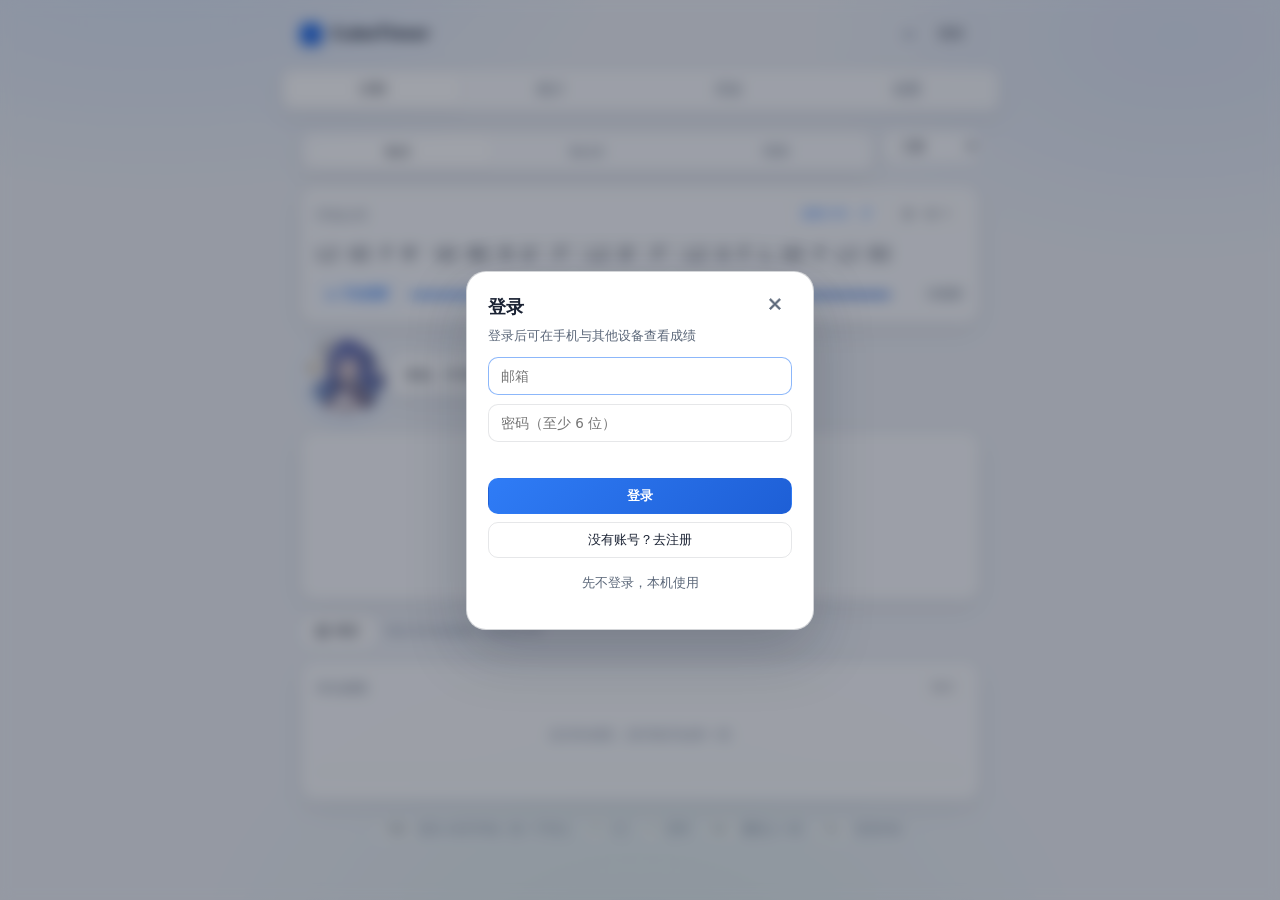
==== timer/index.html @ f7cc79d3 "Initial release of Cube Toolkit" ====
<!DOCTYPE html>
<html lang="zh-CN">
<head>
<meta charset="utf-8">
<meta name="viewport" content="width=device-width,initial-scale=1,viewport-fit=cover">
<meta name="theme-color" content="#f4f6fa">
<meta name="apple-mobile-web-app-capable" content="yes">
<meta name="apple-mobile-web-app-status-bar-style" content="default">
<title>CubeTimer · 魔方计时</title>
<link rel="manifest" href="manifest.json">
<link rel="stylesheet" href="style.css">
</head>
<body>

<div class="glow"></div>

<header class="topbar">
  <div class="brand">
    <span class="logo"></span>
    <span>CubeTimer</span>
  </div>
  <div class="top-actions">
    <span id="sync-dot" class="sync-dot" title="同步状态"></span>
    <button id="btn-auth" class="btn ghost">登录</button>
  </div>
</header>

<nav class="tabs" id="tabs">
  <button class="tab on" data-view="timer">计时</button>
  <button class="tab" data-view="stats">统计</button>
  <button class="tab" data-view="history">历史</button>
  <button class="tab" data-view="settings">设置</button>
</nav>

<!-- ============ 计时 ============ -->
<section class="view on" id="view-timer">

  <div class="mode-row">
    <div class="segmented" id="mode">
      <button class="on" data-mode="bo5">Bo5</button>
      <button data-mode="bo10">Bo10</button>
      <button data-mode="free">自由</button>
    </div>
    <div class="event-row">
      <select id="event" class="sel">
        <option value="3x3">三阶</option>
        <option value="2x2">二阶</option>
        <option value="4x4">四阶</option>
        <option value="OH">单手三阶</option>
      </select>
    </div>
  </div>

  <div class="card scramble-card">
    <div class="card-head">
      <span class="label">打乱公式</span>
      <span style="display:flex;gap:7px">
        <button id="btn-inspect" class="mini" title="观察计时开关">观察计时：开</button>
        <button id="btn-new-scramble" class="mini" title="换一条">换一条 ↻</button>
      </span>
    </div>
    <div id="scramble" class="scramble">—</div>
    <div class="inspect">
      <button id="btn-begin" class="mini begin" title="开始 15 秒观察倒计时">▶ 开始观察</button>
      <div class="inspect-bar"><i id="inspect-fill"></i></div>
      <span id="inspect-text" class="inspect-text">待观察</span>
    </div>
  </div>

  <!-- 打招呼的看板娘：点击可换一句话 -->
  <div class="mascot-tip" id="mascot-tip" title="点我换一句">
    <img src="mascot-chibi.png" alt="看板娘">
    <div class="tip-bubble"><span id="tip-text">加油，今天的 PB 在等你！</span><i class="tip-tail"></i></div>
  </div>

  <div id="timer-box" class="timer-box">
    <div id="display" class="display">0.00</div>
    <div id="hint" class="hint">空格 / 点击开始</div>
  </div>

  <div id="lock-bar" class="lock-bar">
    <button id="btn-lock" class="btn lock">
      <span class="lock-ico"></span><span id="lock-text">锁定</span>
    </button>
    <span class="lock-tip">锁定后其他按键不会影响计时</span>
  </div>

  <div class="card">
    <div class="card-head">
      <span class="label">本次成绩</span>
      <span id="bo-tag" class="tag">Bo5</span>
    </div>
    <div id="solves" class="solves"></div>
    <div id="bo-result" class="bo-result"></div>
  </div>

  <div class="keyhint">
    <div><kbd>空格</kbd>按住→松开开始 · 按一下停止</div>
    <div><kbd>D</kbd>+2</div>
    <div><kbd>X</kbd>DNF</div>
    <div><kbd>Del</kbd>删除上一把</div>
    <div><kbd>Esc</kbd>结束本轮</div>
  </div>
</section>

<!-- ============ 统计 ============ -->
<section class="view" id="view-stats">
  <div class="cards">
    <div class="card stat-card">
      <div class="stat-label">最快</div>
      <div class="stat-val best" id="st-best">—</div>
    </div>
    <div class="card stat-card">
      <div class="stat-label">最慢</div>
      <div class="stat-val worst" id="st-worst">—</div>
    </div>
    <div class="card stat-card">
      <div class="stat-label">全部平均</div>
      <div class="stat-val" id="st-mean">—</div>
    </div>
    <div class="card stat-card">
      <div class="stat-label">去极值平均</div>
      <div class="stat-val" id="st-trim">—</div>
      <div class="stat-sub">去掉最快最慢</div>
    </div>
  </div>

  <div class="card">
    <div class="card-head">
      <span class="label">成绩趋势</span>
      <span style="display:flex;gap:6px;flex-wrap:wrap;justify-content:flex-end">
        <span class="mini-seg" id="chart-metric">
          <button class="on" data-k="mean">平均</button>
          <button data-k="best">最快</button>
          <button data-k="worst">最慢</button>
          <button data-k="count">次数</button>
        </span>
        <span class="mini-seg" id="chart-mode">
          <button class="on" data-m="day">按天</button>
          <button data-m="month">按月</button>
        </span>
      </span>
    </div>
    <canvas id="chart" class="chart"></canvas>
    <div id="trend-meta" class="desc" style="text-align:center;margin-top:6px"></div>
  </div>

  <!-- 指定日期查询 -->
  <div class="card">
    <div class="card-head">
      <span class="label">指定日期</span>
      <span style="display:flex;gap:6px;align-items:center">
        <button id="day-prev" class="mini" title="前一天">‹</button>
        <input id="day-pick" class="inp inp-date" type="date">
        <button id="day-next" class="mini" title="后一天">›</button>
      </span>
    </div>
    <div class="cards" style="margin:0 0 4px">
      <div class="card stat-card"><div class="stat-label">当天把数</div><div class="stat-val" id="d-count">—</div></div>
      <div class="card stat-card"><div class="stat-label">当天最快</div><div class="stat-val best" id="d-best">—</div></div>
      <div class="card stat-card"><div class="stat-label">当天平均</div><div class="stat-val" id="d-mean">—</div></div>
      <div class="card stat-card"><div class="stat-label">去极值平均</div><div class="stat-val" id="d-trim">—</div></div>
    </div>
    <div id="day-list" class="solve-list"></div>
  </div>

  <div class="card">
    <div class="card-head"><span class="label">按天统计</span></div>
    <div id="daily" class="daily"></div>
  </div>
</section>

<!-- ============ 历史 ============ -->
<section class="view" id="view-history">
  <div class="filter-row">
    <select id="filter-event" class="sel">
      <option value="">全部项目</option>
      <option value="3x3">三阶</option>
      <option value="2x2">二阶</option>
      <option value="4x4">四阶</option>
      <option value="OH">单手三阶</option>
    </select>
    <button id="btn-export" class="btn ghost">导出 CSV</button>
  </div>
  <div id="history" class="history"></div>

</section>

<!-- ============ 设置 ============ -->
<section class="view" id="view-settings">
  <div class="card">
    <div class="card-head"><span class="label">云端同步</span><span id="cfg-state" class="tag">未配置</span></div>
    <p class="desc">填写 Supabase 项目信息后即可多设备同步。未配置时数据保存在本机浏览器。</p>
    <p class="desc" style="margin-top:-4px">⚠️ 配置保存在<strong>当前浏览器</strong>且<strong>按网址隔离</strong>——请固定用同一网址访问（推荐桌面上的「启动计时器.bat」，永远走
      <code id="cfg-origin" style="user-select:all">http://127.0.0.1:8902</code>）。换了网址（如双击打开）需重新配置一次。</p>
    <p class="desc" style="margin-top:-4px">💡 想彻底免重复填写：把 URL 和 key 写进同目录的 <code>supabase-config.js</code>，任何网址打开都会自动读取。</p>
    <input id="cfg-url" class="inp" placeholder="Supabase 项目 URL：https://xxxx.supabase.co" autocomplete="off">
    <input id="cfg-key" class="inp" placeholder="Publishable key：sb_publishable_…（控制台 API Keys 复制）" autocomplete="off">
    <button id="btn-save-cfg" class="btn primary">保存配置</button>
    <div class="row" style="margin-top:14px;gap:8px">
      <button id="btn-sync-now" class="btn ghost">立即同步</button>
      <button id="btn-sync-all" class="btn ghost" title="把本机全部成绩重新上传一次">全量重新上传</button>
      <button id="btn-diag" class="btn ghost" title="检查本机能否连上云端">连接诊断</button>
      <button id="btn-restore-bk" class="btn ghost" title="从本机备份找回成绩">从本机备份恢复</button>
      <span id="sync-msg" class="desc" style="margin:0">上传本机成绩并拉取云端数据</span>
    </div>
  </div>

  <div class="card">
    <div class="card-head"><span class="label">计时偏好</span></div>
    <label class="row"><span>按住时长（松开即开始）</span>
      <select id="pref-start" class="sel sm">
        <option value="0">无（按住即就绪）</option>
        <option value="200">0.2 秒</option>
        <option value="500" selected>0.5 秒</option>
        <option value="1000">1 秒</option>
      </select>
    </label>
    <label class="row"><span>观察计时</span>
      <select id="pref-inspect" class="sel sm">
        <option value="1" selected>开启（WCA 15s）</option>
        <option value="0">关闭</option>
      </select>
    </label>
    <label class="row"><span>声音反馈</span>
      <select id="pref-sound" class="sel sm">
        <option value="1" selected>开启</option>
        <option value="0">关闭</option>
      </select>
    </label>
  </div>

  <div class="card danger-zone">
    <div class="card-head"><span class="label">数据</span></div>
    <p class="desc">清空本机所有成绩，账号云端数据不受影响。</p>
    <button id="btn-clear" class="btn danger">清空本机数据</button>
  </div>

  <p class="ver">CubeTimer v1.0 · 数据仅存于你的账号</p>

  <!-- 设置页装饰立绘 -->
  <div class="settings-mascot"><img src="mascot-full.jpg" alt="看板娘"></div>
</section>

<!-- ============ 登录弹窗 ============ -->
<div id="auth-modal" class="modal">
  <div class="modal-card">
    <div class="modal-head">
      <h2 id="auth-title">登录</h2>
      <button id="auth-close" class="icon-btn">✕</button>
    </div>
    <p id="auth-sub" class="desc">登录后可在手机与其他设备查看成绩</p>
    <input id="auth-email" class="inp" type="email" placeholder="邮箱" autocomplete="email">
    <input id="auth-pass" class="inp" type="password" placeholder="密码（至少 6 位）" autocomplete="current-password">
    <div id="auth-msg" class="msg"></div>
    <button id="auth-submit" class="btn primary block">登录</button>
    <button id="auth-switch" class="btn ghost block">没有账号？去注册</button>
    <button id="auth-skip" class="btn text block">先不登录，本机使用</button>
  </div>
</div>

<div id="pb-party" class="pb-party">
  <img id="pb-img" src="ds-chan.png" alt="">
  <div class="pb-bubble"><span id="pb-text">New PB!</span><span class="pb-thumb"></span></div>
</div>

<div id="toast" class="toast"></div>

<script src="supabase-config.js"></script>
<script src="scramble.js"></script>
<script src="store.js"></script>
<script src="app.js"></script>
</body>
</html>
---- timer/style.css ----
/* =========================================================
   CubeTimer · 浅色主题
   底色浅灰白，卡片纯白微投影；强调青蓝；
   最快=翠绿  最慢=玫红（高对比，便于快速识别）
   ========================================================= */

:root {
  --bg: #eef1f6;
  --bg-2: #e6eaf1;
  --panel: rgba(255, 255, 255, .72);
  --panel-2: rgba(255, 255, 255, .95);
  --line: rgba(15, 23, 42, .10);
  --line-2: rgba(15, 23, 42, .18);

  --fg: #1a2233;
  --dim: #5b6779;
  --dim-2: #8a94a6;

  --acc: #2f7cf6;
  --acc-2: #1e5fd6;
  --best: #16a34a;
  --worst: #e11d48;
  --warn: #d97706;
  --dnf: #94a3b8;

  --shadow: 0 1px 3px rgba(15, 23, 42, .06), 0 8px 24px rgba(15, 23, 42, .06);

  --r: 16px;
  --r-sm: 10px;
}

* { margin: 0; padding: 0; box-sizing: border-box; -webkit-tap-highlight-color: transparent; }

body {
  background: var(--bg);
  color: var(--fg);
  font-family: -apple-system, "SF Pro Text", "PingFang SC", "Microsoft YaHei", system-ui, sans-serif;
  min-height: 100vh;
  line-height: 1.5;
  overflow-x: hidden;
  padding-bottom: env(safe-area-inset-bottom);
}

/* 背景光晕（浅色：低饱和淡彩） */
.glow {
  position: fixed;
  inset: 0;
  pointer-events: none;
  background:
    radial-gradient(760px 400px at 12% -6%, rgba(47, 124, 246, .10), transparent 62%),
    radial-gradient(620px 380px at 92% 4%, rgba(30, 95, 214, .08), transparent 60%),
    radial-gradient(700px 500px at 50% 108%, rgba(22, 163, 74, .06), transparent 65%);
}

/* ---------- 顶栏 ---------- */
.topbar {
  position: relative;
  display: flex; align-items: center; justify-content: space-between;
  padding: 16px 20px 10px;
  max-width: 720px; margin: 0 auto;
}
.brand { display: flex; align-items: center; gap: 9px; font-weight: 600; font-size: 16px; letter-spacing: .2px; }
.logo {
  width: 22px; height: 22px; border-radius: 6px;
  background: linear-gradient(135deg, var(--acc), var(--acc-2));
  box-shadow: 0 3px 10px rgba(47, 124, 246, .30);
}
.top-actions { display: flex; align-items: center; gap: 10px; }
.sync-dot {
  width: 7px; height: 7px; border-radius: 50%;
  background: var(--dim-2); transition: .3s;
}
.sync-dot.on { background: var(--best); box-shadow: 0 0 8px rgba(22, 163, 74, .55); }
.sync-dot.err { background: var(--worst); }

/* ---------- 标签页 ---------- */
.tabs {
  position: relative;
  display: flex; gap: 2px; padding: 4px;
  max-width: 720px; margin: 6px auto 18px;
  background: var(--panel); border: 1px solid var(--line);
  border-radius: 12px; width: calc(100% - 40px);
  backdrop-filter: blur(10px); box-shadow: var(--shadow);
}
.tab {
  flex: 1; padding: 8px 4px; border: 0; border-radius: 9px;
  background: transparent; color: var(--dim);
  font-size: 13.5px; font-family: inherit; cursor: pointer;
  transition: .18s;
}
.tab:hover { color: var(--fg); }
.tab.on { background: var(--panel-2); color: var(--fg); box-shadow: 0 1px 4px rgba(15, 23, 42, .12); }

/* ---------- 视图 ---------- */
.view { display: none; max-width: 720px; margin: 0 auto; padding: 0 20px 40px; }
.view.on { display: block; animation: fade .25s ease; }
@keyframes fade { from { opacity: 0; transform: translateY(6px); } to { opacity: 1; transform: none; } }

/* ---------- 卡片 ---------- */
.card {
  background: var(--panel);
  border: 1px solid var(--line);
  border-radius: var(--r);
  padding: 15px 16px;
  margin-bottom: 13px;
  backdrop-filter: blur(10px);
  box-shadow: var(--shadow);
}
.card-head {
  display: flex; align-items: center; justify-content: space-between;
  margin-bottom: 11px;
}
.label { font-size: 12px; color: var(--dim); letter-spacing: .6px; font-weight: 500; }
.tag {
  font-size: 11px; color: var(--dim);
  background: var(--panel-2); border: 1px solid var(--line);
  padding: 2px 8px; border-radius: 20px;
}
.desc { font-size: 12.5px; color: var(--dim); margin-bottom: 11px; line-height: 1.6; }

/* ---------- 赛制选择 ---------- */
.mode-row { display: flex; gap: 10px; margin-bottom: 13px; }
.segmented {
  flex: 1; display: flex; gap: 2px; padding: 4px;
  background: var(--panel); border: 1px solid var(--line); border-radius: 12px;
  box-shadow: var(--shadow);
}
.segmented button {
  flex: 1; padding: 7px; border: 0; border-radius: 9px;
  background: transparent; color: var(--dim);
  font-size: 13px; font-family: inherit; cursor: pointer; transition: .18s;
}
.segmented button.on { background: var(--panel-2); color: var(--fg); box-shadow: 0 1px 3px rgba(15,23,42,.10); }
.sel {
  padding: 7px 11px; border-radius: 10px;
  background: var(--panel-2); border: 1px solid var(--line);
  color: var(--fg); font-size: 13px; font-family: inherit;
  /* 原生下拉按浅色渲染 */
  color-scheme: light;
}
.sel.sm { padding: 5px 9px; font-size: 12.5px; }
.sel option { background: #ffffff; color: #1a2233; }

/* ---------- 打乱公式 ---------- */
.scramble {
  font-family: "SF Mono", "JetBrains Mono", Consolas, monospace;
  font-size: 17px; line-height: 1.85; letter-spacing: .6px;
  word-break: break-word;
  user-select: all;
}
.mini {
  padding: 4px 10px; border-radius: 8px;
  background: var(--panel-2); border: 1px solid var(--line);
  color: var(--dim); font-size: 12px; font-family: inherit; cursor: pointer; transition: .18s;
}
.mini:hover { color: var(--acc); border-color: rgba(47, 124, 246, .45); }

/* 观察计时条 */
.inspect { display: flex; align-items: center; gap: 10px; margin-top: 11px; }
.inspect-bar {
  flex: 1; height: 4px; border-radius: 3px;
  background: rgba(15, 23, 42, .10); overflow: hidden;
}
.inspect-bar i {
  display: block; height: 100%; width: 100%;
  background: linear-gradient(90deg, var(--acc), var(--acc-2));
  border-radius: 3px; transition: width .1s linear, background .3s;
}
.inspect-bar i.warn { background: linear-gradient(90deg, var(--warn), #f59e0b); }
.inspect-bar i.over { background: var(--worst); }
.inspect-text { font-size: 11.5px; color: var(--dim); white-space: nowrap; min-width: 62px; text-align: right; }

/* ---------- 计时器 ---------- */
.timer-box {
  position: relative;
  display: flex; flex-direction: column; align-items: center; justify-content: center;
  padding: 34px 20px 30px; margin-bottom: 13px;
  background: var(--panel); border: 1px solid var(--line);
  border-radius: var(--r); cursor: pointer;
  backdrop-filter: blur(10px); box-shadow: var(--shadow);
  transition: .2s;
  user-select: none;
}
.timer-box:hover { border-color: var(--line-2); }
.timer-box.armed { border-color: rgba(217, 119, 6, .55); background: rgba(217, 119, 6, .06); }
.timer-box.running { border-color: rgba(47, 124, 246, .55); background: rgba(47, 124, 246, .05); }
.timer-box.running::after {
  content: ''; position: absolute; inset: 0; border-radius: var(--r);
  box-shadow: inset 0 0 42px rgba(47, 124, 246, .08);
  pointer-events: none;
}
.display {
  font-family: "SF Mono", "JetBrains Mono", Consolas, monospace;
  font-size: clamp(52px, 15vw, 76px);
  font-weight: 200; letter-spacing: -2px;
  font-variant-numeric: tabular-nums;
  line-height: 1; transition: color .15s;
}
.timer-box.armed .display { color: var(--warn); }
.timer-box.running .display { color: var(--acc); }
.hint { margin-top: 9px; font-size: 12.5px; color: var(--dim); text-align: center; }

/* ---------- 锁定 ---------- */
.lock-bar {
  display: flex; align-items: center; gap: 11px;
  margin-bottom: 13px; padding: 0 3px;
}
.btn.lock { display: flex; align-items: center; gap: 7px; padding: 7px 13px; }
.lock-ico {
  width: 11px; height: 11px; border-radius: 2px;
  border: 2px solid currentColor; position: relative;
}
.btn.lock.on { color: var(--best); border-color: rgba(22, 163, 74, .5); background: rgba(22, 163, 74, .08); }
.btn.lock.on .lock-ico::before {
  content: ''; position: absolute; top: -6px; left: 1px;
  width: 5px; height: 5px; border: 2px solid currentColor;
  border-bottom: 0; border-radius: 2px 2px 0 0;
}
.lock-tip { font-size: 11.5px; color: var(--dim-2); }

/* ---------- 成绩列表 ---------- */
.solves { display: flex; flex-direction: column; gap: 7px; }
.solve {
  display: flex; align-items: center; gap: 11px;
  padding: 9px 12px; border-radius: var(--r-sm);
  background: rgba(15, 23, 42, .03);
  border: 1px solid transparent;
  transition: .18s;
  position: relative;
}
.solve.best { background: rgba(22, 163, 74, .10); border-color: rgba(22, 163, 74, .35); }
.solve.worst { background: rgba(225, 29, 72, .08); border-color: rgba(225, 29, 72, .30); }
.solve.dnf-s { opacity: .58; }
.solve-idx {
  width: 21px; height: 21px; flex-shrink: 0;
  display: grid; place-items: center;
  border-radius: 6px; background: rgba(15, 23, 42, .07);
  font-size: 11px; color: var(--dim); font-variant-numeric: tabular-nums;
}
.solve.best .solve-idx { background: rgba(22, 163, 74, .18); color: var(--best); }
.solve.worst .solve-idx { background: rgba(225, 29, 72, .16); color: var(--worst); }
.solve-time {
  flex: 1;
  font-family: "SF Mono", Consolas, monospace;
  font-size: 17px; font-variant-numeric: tabular-nums;
}
.solve.best .solve-time { color: var(--best); font-weight: 500; }
.solve.worst .solve-time { color: var(--worst); font-weight: 500; }
.solve.dnf-s .solve-time { color: var(--dnf); }
.solve-date { font-size: 11px; color: var(--dim-2); }
.solve-del {
  border: 0; background: transparent; color: var(--dim-2);
  font-size: 15px; cursor: pointer; padding: 4px 9px;
  border-radius: 6px; opacity: .5; transition: .18s; font-family: inherit;
  flex: none; min-width: 30px; min-height: 30px; line-height: 1;
}
/* 桌面：默认淡显，悬停加深 —— 不再完全隐藏 */
.solve:hover .solve-del,
.hist-item:hover .solve-del { opacity: 1; }
.solve-del:hover, .solve-del:active { color: var(--worst); background: rgba(225, 29, 72, .10); opacity: 1; }
/* 触屏设备没有 hover，按钮必须常显，否则永远点不到 */
@media (hover: none) {
  .solve-del { opacity: .85; }
}

/* 成绩标记 */
.badge {
  font-size: 10px; padding: 1px 6px; border-radius: 4px;
  font-weight: 600; letter-spacing: .3px;
}
.badge.p { background: rgba(217, 119, 6, .16); color: var(--warn); }
.badge.i { background: rgba(225, 29, 72, .14); color: var(--worst); }

/* Bo 结果 */
.bo-result { margin-top: 13px; padding-top: 13px; border-top: 1px solid var(--line); }
.bo-grid { display: grid; grid-template-columns: repeat(3, 1fr); gap: 9px; text-align: center; }
.bo-cell .k { font-size: 11px; color: var(--dim); margin-bottom: 3px; }
.bo-cell .v {
  font-family: "SF Mono", Consolas, monospace; font-size: 19px;
  font-variant-numeric: tabular-nums;
}
.bo-cell .v.hl { color: var(--acc); font-weight: 600; }
.bo-note {
  margin-top: 11px; padding: 8px 11px; border-radius: 9px;
  background: rgba(217, 119, 6, .10); border: 1px solid rgba(217, 119, 6, .32);
  color: var(--warn); font-size: 12.5px; text-align: center;
}

/* ---------- 统计 ---------- */
.cards { display: grid; grid-template-columns: repeat(2, 1fr); gap: 11px; margin-bottom: 13px; }
.stat-card { margin: 0; text-align: center; }
.stat-label { font-size: 11.5px; color: var(--dim); margin-bottom: 5px; }
.stat-val {
  font-family: "SF Mono", Consolas, monospace;
  font-size: 25px; font-variant-numeric: tabular-nums; line-height: 1.15;
}
.stat-val.best { color: var(--best); }
.stat-val.worst { color: var(--worst); }
.stat-sub { font-size: 10.5px; color: var(--dim-2); margin-top: 3px; }
.chart { width: 100%; height: 168px; display: block; }

/* 按天统计 */
.daily { display: flex; flex-direction: column; gap: 6px; max-height: 330px; overflow-y: auto; }
.day {
  display: flex; align-items: center; gap: 11px;
  padding: 8px 11px; border-radius: var(--r-sm);
  background: rgba(15, 23, 42, .03); font-size: 13px;
}
.day-date { flex-shrink: 0; width: 92px; }
.day-d { font-size: 12px; color: var(--fg); font-variant-numeric: tabular-nums; }
.day-w { font-size: 10.5px; color: var(--dim-2); }
.day-n { flex: 1; color: var(--dim); font-size: 12px; }
.day-best {
  font-family: "SF Mono", Consolas, monospace; font-size: 14px;
  color: var(--best); font-variant-numeric: tabular-nums;
}
.day-avg {
  font-family: "SF Mono", Consolas, monospace; font-size: 12.5px;
  color: var(--dim); font-variant-numeric: tabular-nums; min-width: 50px; text-align: right;
}

/* ---------- 历史 ---------- */
.filter-row { display: flex; gap: 9px; margin-bottom: 13px; }
.filter-row .sel { flex: 1; }
.history { display: flex; flex-direction: column; gap: 9px; }
.hist-day { background: var(--panel); border: 1px solid var(--line); border-radius: var(--r); overflow: hidden; box-shadow: var(--shadow); }
.hist-head {
  display: flex; align-items: center; justify-content: space-between;
  padding: 11px 14px; background: rgba(15, 23, 42, .03);
  border-bottom: 1px solid var(--line); cursor: pointer;
}
.hist-head .t { display: flex; align-items: baseline; gap: 8px; }
.hist-d { font-size: 14px; font-weight: 500; }
.hist-w { font-size: 11.5px; color: var(--dim-2); }
.hist-sum { display: flex; gap: 13px; font-size: 12px; }
.hist-sum span { color: var(--dim); }
.hist-sum b { font-family: "SF Mono", Consolas, monospace; font-weight: 500; color: var(--fg); }
.hist-sum .b { color: var(--best); }
.hist-list { display: none; }
.hist-day.open .hist-list { display: block; }
.hist-item {
  display: flex; align-items: center; gap: 11px;
  padding: 8px 14px; border-bottom: 1px solid rgba(15, 23, 42, .05); font-size: 13px;
}
.hist-item:last-child { border-bottom: 0; }
.hist-item .t {
  font-family: "SF Mono", Consolas, monospace;
  font-variant-numeric: tabular-nums; min-width: 62px;
}
.hist-item .s {
  flex: 1; font-family: "SF Mono", Consolas, monospace;
  font-size: 11px; color: var(--dim-2);
  overflow: hidden; text-overflow: ellipsis; white-space: nowrap;
}

/* ---------- 按键提示 ---------- */
.keyhint {
  display: flex; flex-wrap: wrap; gap: 7px 15px;
  justify-content: center; font-size: 11.5px; color: var(--dim-2);
  padding: 6px 0 0;
}
kbd {
  display: inline-block; padding: 1px 6px; margin-right: 4px;
  border-radius: 5px; background: var(--panel-2);
  border: 1px solid var(--line); font-size: 10.5px;
  font-family: "SF Mono", Consolas, monospace; color: var(--dim);
}

/* ---------- 设置 ---------- */
.inp {
  width: 100%; padding: 10px 12px; margin-bottom: 9px;
  border-radius: 10px; background: var(--panel-2);
  border: 1px solid var(--line); color: var(--fg);
  font-size: 13.5px; font-family: inherit; color-scheme: light;
}
.inp:focus { outline: 0; border-color: rgba(47, 124, 246, .55); }
.row {
  display: flex; align-items: center; justify-content: space-between;
  padding: 9px 0; font-size: 13.5px;
  border-bottom: 1px solid rgba(15, 23, 42, .06);
}
.row:last-child { border-bottom: 0; }
.danger-zone { border-color: rgba(225, 29, 72, .28); }
.ver { text-align: center; font-size: 11px; color: var(--dim-2); padding: 10px; }

/* ---------- 按钮 ---------- */
.btn {
  padding: 8px 15px; border-radius: 10px;
  border: 1px solid var(--line); background: var(--panel-2);
  color: var(--fg); font-size: 13px; font-family: inherit;
  cursor: pointer; transition: .18s;
}
.btn:hover { border-color: var(--line-2); }
.btn:active { transform: scale(.97); }
.btn.primary {
  background: linear-gradient(135deg, var(--acc), var(--acc-2));
  border-color: transparent; color: #fff; font-weight: 600;
}
.btn.primary:hover { filter: brightness(1.06); }
.btn.ghost { background: transparent; }
.btn.text { background: transparent; border: 0; color: var(--dim); }
.btn.text:hover { color: var(--acc); }
.btn.danger { border-color: rgba(225, 29, 72, .4); color: var(--worst); background: rgba(225, 29, 72, .06); }
.btn.block { width: 100%; margin-bottom: 8px; }
.icon-btn {
  border: 0; background: transparent; color: var(--dim);
  font-size: 17px; cursor: pointer; padding: 3px 8px; border-radius: 7px;
}
.icon-btn:hover { background: rgba(15, 23, 42, .06); color: var(--fg); }

/* ---------- 弹窗 ---------- */
.modal {
  position: fixed; inset: 0; z-index: 50;
  display: none;
  place-items: center; padding: 22px;
  background: rgba(15, 23, 42, .40); backdrop-filter: blur(7px);
  animation: fade .2s ease;
}
.modal.show { display: grid; }
.modal-card {
  width: 100%; max-width: 348px;
  background: #ffffff;
  border: 1px solid var(--line-2);
  border-radius: 20px; padding: 21px;
  box-shadow: 0 22px 60px rgba(15, 23, 42, .22);
}
.modal-head { display: flex; align-items: center; justify-content: space-between; margin-bottom: 6px; }
.modal-head h2 { font-size: 18px; font-weight: 600; }
.msg { font-size: 12.5px; color: var(--worst); min-height: 18px; margin-bottom: 9px; }
.msg.ok { color: var(--best); }

/* ---------- Toast ---------- */
.toast {
  position: fixed; left: 50%; bottom: 34px; z-index: 60;
  transform: translate(-50%, 16px);
  padding: 9px 17px; border-radius: 22px;
  background: rgba(255, 255, 255, .96); border: 1px solid var(--line-2);
  color: var(--fg); font-size: 13px;
  opacity: 0; pointer-events: none; transition: .25s;
  backdrop-filter: blur(10px);
  box-shadow: 0 8px 30px rgba(15, 23, 42, .18);
}
.toast.on { opacity: 1; transform: translate(-50%, 0); }

/* ---------- PB 彩蛋：DeepSeek 娘点赞 ---------- */
.pb-party {
  position: fixed; right: 18px; bottom: 18px; z-index: 80;
  display: none; align-items: flex-end; gap: 0;
  pointer-events: none;
}
.pb-party.show { display: flex; animation: pb-pop .55s cubic-bezier(.2, 1.4, .4, 1); }
.pb-party img {
  width: 132px; height: 132px; object-fit: cover;
  border-radius: 18px; border: 3px solid #fff;
  box-shadow: 0 14px 44px rgba(15, 23, 42, .30);
  transform: rotate(-4deg);
  animation: pb-wiggle 1.1s ease-in-out .5s infinite;
}
.pb-bubble {
  position: relative; margin-left: 10px; margin-bottom: 74px;
  background: #fff; border: 2px solid var(--acc);
  color: var(--fg); font-size: 14px; font-weight: 600;
  padding: 9px 14px; border-radius: 16px 16px 4px 16px;
  box-shadow: 0 8px 26px rgba(15, 23, 42, .18);
  white-space: nowrap;
  animation: pb-wiggle 1.1s ease-in-out .5s infinite;
}
/* 竖大拇指（纯 CSS，避免依赖 emoji 字体） */
.pb-thumb {
  display: inline-block; width: 9px; height: 9px;
  margin-left: 7px; vertical-align: -1px;
  background: var(--acc);
  border-radius: 2px 2px 3px 3px;
  position: relative; top: -1px;
  animation: pb-thumb .5s ease-in-out .6s infinite alternate;
}
.pb-thumb::before {
  content: ''; position: absolute; top: -6px; left: -1px;
  width: 4px; height: 7px; background: var(--acc);
  border-radius: 2px 2px 0 0;
}
@keyframes pb-pop {
  0%   { opacity: 0; transform: translateY(46px) scale(.5); }
  70%  { opacity: 1; transform: translateY(-8px) scale(1.06); }
  100% { opacity: 1; transform: translateY(0) scale(1); }
}
@keyframes pb-wiggle {
  0%, 100% { transform: rotate(-3deg) translateY(0); }
  50%      { transform: rotate(3deg) translateY(-5px); }
}
@keyframes pb-thumb {
  from { transform: translateY(0); }
  to   { transform: translateY(-4px); }
}

@media (max-width: 420px) {
  .cards { grid-template-columns: 1fr 1fr; }
  .stat-val { font-size: 22px; }
  .day-date { width: 78px; }
  .pb-party img { width: 104px; height: 104px; }
}
@media (prefers-reduced-motion: reduce) {
  * { animation: none !important; transition: none !important; }
}

/* =========================================================
   v1.1 增补：就绪态 / 观察手动开始 / 看板娘与插图
   ========================================================= */

/* 计时区 · 就绪态（按住达标，等待松开） */
/* 手机端：按住计时时禁止长按菜单/文字选择/滚动打断 */
.timer-box {
  touch-action: none;
  user-select: none;
  -webkit-user-select: none;
  -webkit-touch-callout: none;
}
.timer-box.ready {
  border-color: rgba(22, 163, 74, .6);
  background: rgba(22, 163, 74, .07);
  box-shadow: 0 0 0 4px rgba(22, 163, 74, .08), var(--shadow);
}
.timer-box.ready .display { color: var(--best); }

/* 「开始观察」按钮 */
.mini.begin {
  color: var(--acc);
  border-color: rgba(47, 124, 246, .35);
  font-weight: 600;
  white-space: nowrap;
}
.mini.begin:hover { background: rgba(47, 124, 246, .09); }

/* ---------- 看板娘 · 打招呼气泡 ---------- */
.mascot-tip {
  display: flex;
  align-items: flex-end;
  gap: 2px;
  margin: -4px 4px 14px;
  cursor: pointer;
  user-select: none;
  animation: tipRise .5s ease both;
}
.mascot-tip img {
  width: 84px;
  height: 84px;
  object-fit: cover;
  border-radius: 50%;
  border: 3px solid #fff;
  box-shadow: 0 4px 14px rgba(47, 124, 246, .18);
  transition: transform .25s ease;
  flex: none;
}
.mascot-tip:hover img { transform: scale(1.06) rotate(-3deg); }
.tip-bubble {
  position: relative;
  background: #fff;
  border: 1px solid var(--line);
  border-radius: 14px 14px 14px 4px;
  padding: 10px 14px;
  font-size: 13px;
  color: var(--fg);
  box-shadow: var(--shadow);
  max-width: 420px;
  margin-bottom: 22px;
}
.tip-bubble .tip-tail { display: none; }
#tip-text { display: inline-block; animation: tipIn .35s ease; }
@keyframes tipIn {
  from { opacity: 0; transform: translateY(5px); }
  to { opacity: 1; transform: none; }
}
@keyframes tipRise {
  from { opacity: 0; transform: translateY(10px); }
  to { opacity: 1; transform: none; }
}

/* ---------- 设置页装饰立绘 ---------- */
.settings-mascot { text-align: center; padding: 6px 0 14px; }
.settings-mascot img {
  width: 150px;
  border-radius: 14px;
  border: 1px solid var(--line);
  box-shadow: var(--shadow);
  transform: rotate(1.5deg);
  transition: transform .3s ease;
}
.settings-mascot img:hover { transform: rotate(0) scale(1.03); }

@media (max-width: 560px) {
  .mascot-tip img { width: 64px; height: 64px; }
  .tip-bubble { font-size: 12px; max-width: 300px; }
  .settings-mascot img { width: 120px; }
}

/* ---------- 统计页：图表切换与指定日期 ---------- */
.mini-seg { display: inline-flex; background: var(--bg-2); border: 1px solid var(--line); border-radius: 9px; padding: 2px; gap: 2px; }
.mini-seg button { border: 0; background: transparent; color: var(--dim); font-size: 12px; padding: 4px 10px; border-radius: 7px; cursor: pointer; font-family: inherit; transition: .15s; }
.mini-seg button:hover { color: var(--fg); }
.mini-seg button.on { background: var(--panel-2); color: var(--acc); font-weight: 600; box-shadow: var(--shadow); }
.inp-date { padding: 5px 8px; font-size: 12.5px; min-width: 132px; font-family: inherit; }
.day[data-date] { cursor: pointer; }
.day[data-date]:hover { background: rgba(47, 124, 246, .06); }
.solve-list { display: flex; flex-direction: column; gap: 6px; margin-top: 4px; }
.solve-scr { font-family: "SF Mono", Consolas, monospace; font-size: 11px; color: var(--dim-2); overflow: hidden; text-overflow: ellipsis; white-space: nowrap; }

/* 历史页顶部说明：未登录时的「本机成绩」提示 */
.hist-notice {
  display: flex; align-items: center; justify-content: space-between; gap: 10px;
  background: rgba(47, 124, 246, .07);
  border: 1px solid rgba(47, 124, 246, .2);
  border-radius: 10px; padding: 9px 12px; margin-bottom: 12px;
  font-size: 12.5px; color: var(--fg); line-height: 1.5;
}
.hist-notice .btn.sm { padding: 3px 12px; font-size: 12px; flex: none; }
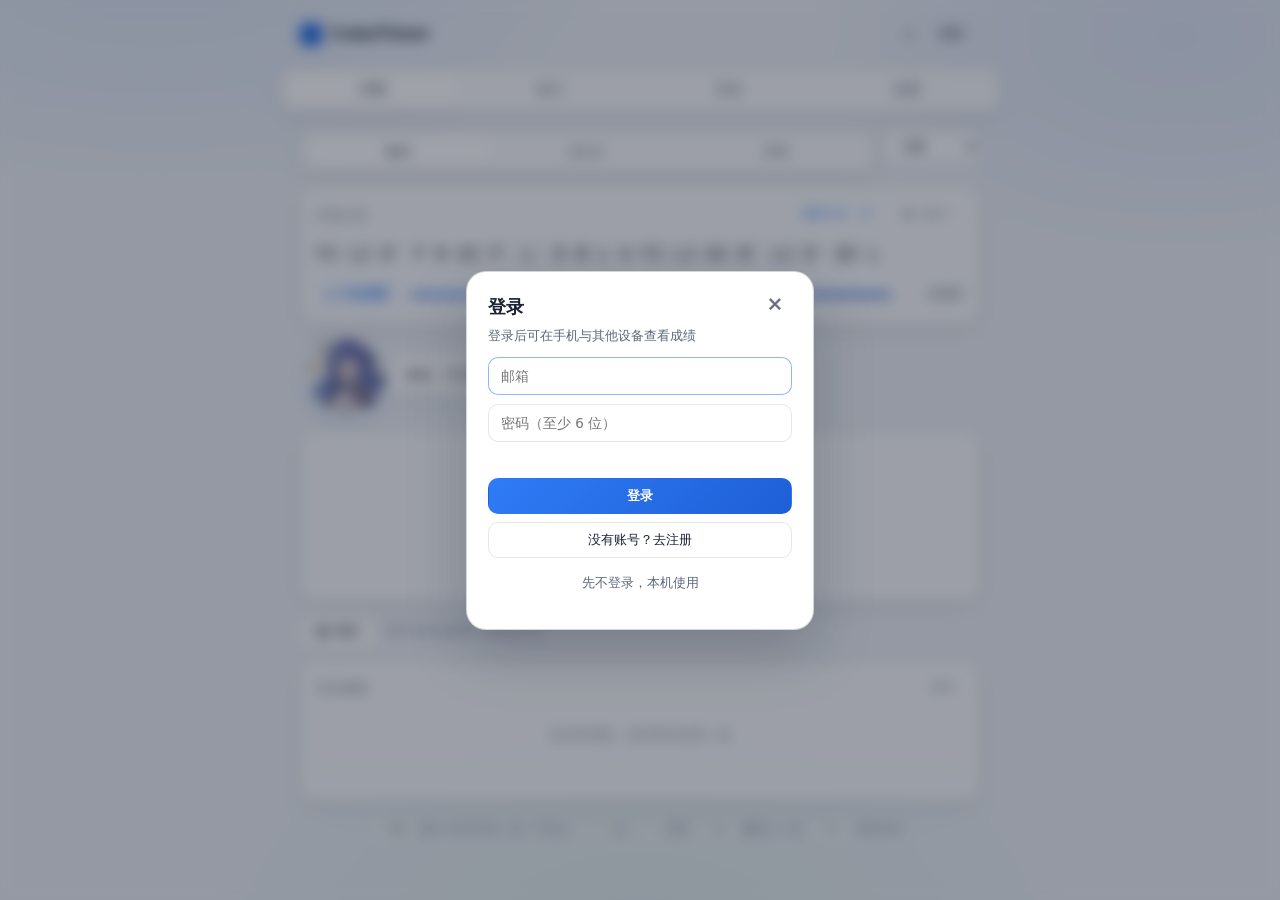
==== commit fae03eca: "Update timer analytics, backup tools, and CFOP training" ====
--- a/timer/index.html
+++ b/timer/index.html
@@ -8,6 +8,7 @@
 <meta name="apple-mobile-web-app-status-bar-style" content="default">
 <title>CubeTimer · 魔方计时</title>
 <link rel="manifest" href="manifest.json">
+<link rel="icon" href="icon.svg" type="image/svg+xml">
 <link rel="stylesheet" href="style.css">
 </head>
 <body>
@@ -122,6 +123,16 @@
       <div class="stat-label">去极值平均</div>
       <div class="stat-val" id="st-trim">—</div>
       <div class="stat-sub">去掉最快最慢</div>
+    </div>
+    <div class="card stat-card">
+      <div class="stat-label">Ao5</div>
+      <div class="stat-val" id="st-ao5">—</div>
+      <div class="stat-sub" id="st-ao5-best">最佳 —</div>
+    </div>
+    <div class="card stat-card">
+      <div class="stat-label">Ao12</div>
+      <div class="stat-val" id="st-ao12">—</div>
+      <div class="stat-sub" id="st-ao12-best">最佳 —</div>
     </div>
   </div>
 
@@ -236,6 +247,16 @@
     <button id="btn-clear" class="btn danger">清空本机数据</button>
   </div>
 
+  <div class="card">
+    <div class="card-head"><span class="label">数据备份</span></div>
+    <p class="desc">导出 JSON 可完整保留打乱、罚时和账号归属信息；导入时会按记录 ID 合并，重复导入不会产生重复成绩。</p>
+    <div class="row" style="gap:8px;flex-wrap:wrap;justify-content:flex-start">
+      <button id="btn-export-json" class="btn ghost">导出 JSON</button>
+      <button id="btn-import-json" class="btn ghost">导入 JSON</button>
+      <input id="import-json-file" type="file" accept=".json,application/json" hidden>
+    </div>
+  </div>
+
   <p class="ver">CubeTimer v1.0 · 数据仅存于你的账号</p>
 
   <!-- 设置页装饰立绘 -->
--- a/timer/style.css
+++ b/timer/style.css
@@ -297,6 +297,10 @@
 .stat-val.best { color: var(--best); }
 .stat-val.worst { color: var(--worst); }
 .stat-sub { font-size: 10.5px; color: var(--dim-2); margin-top: 3px; }
+
+@media (max-width: 420px) {
+  .cards { grid-template-columns: 1fr; }
+}
 .chart { width: 100%; height: 168px; display: block; }
 
 /* 按天统计 */
